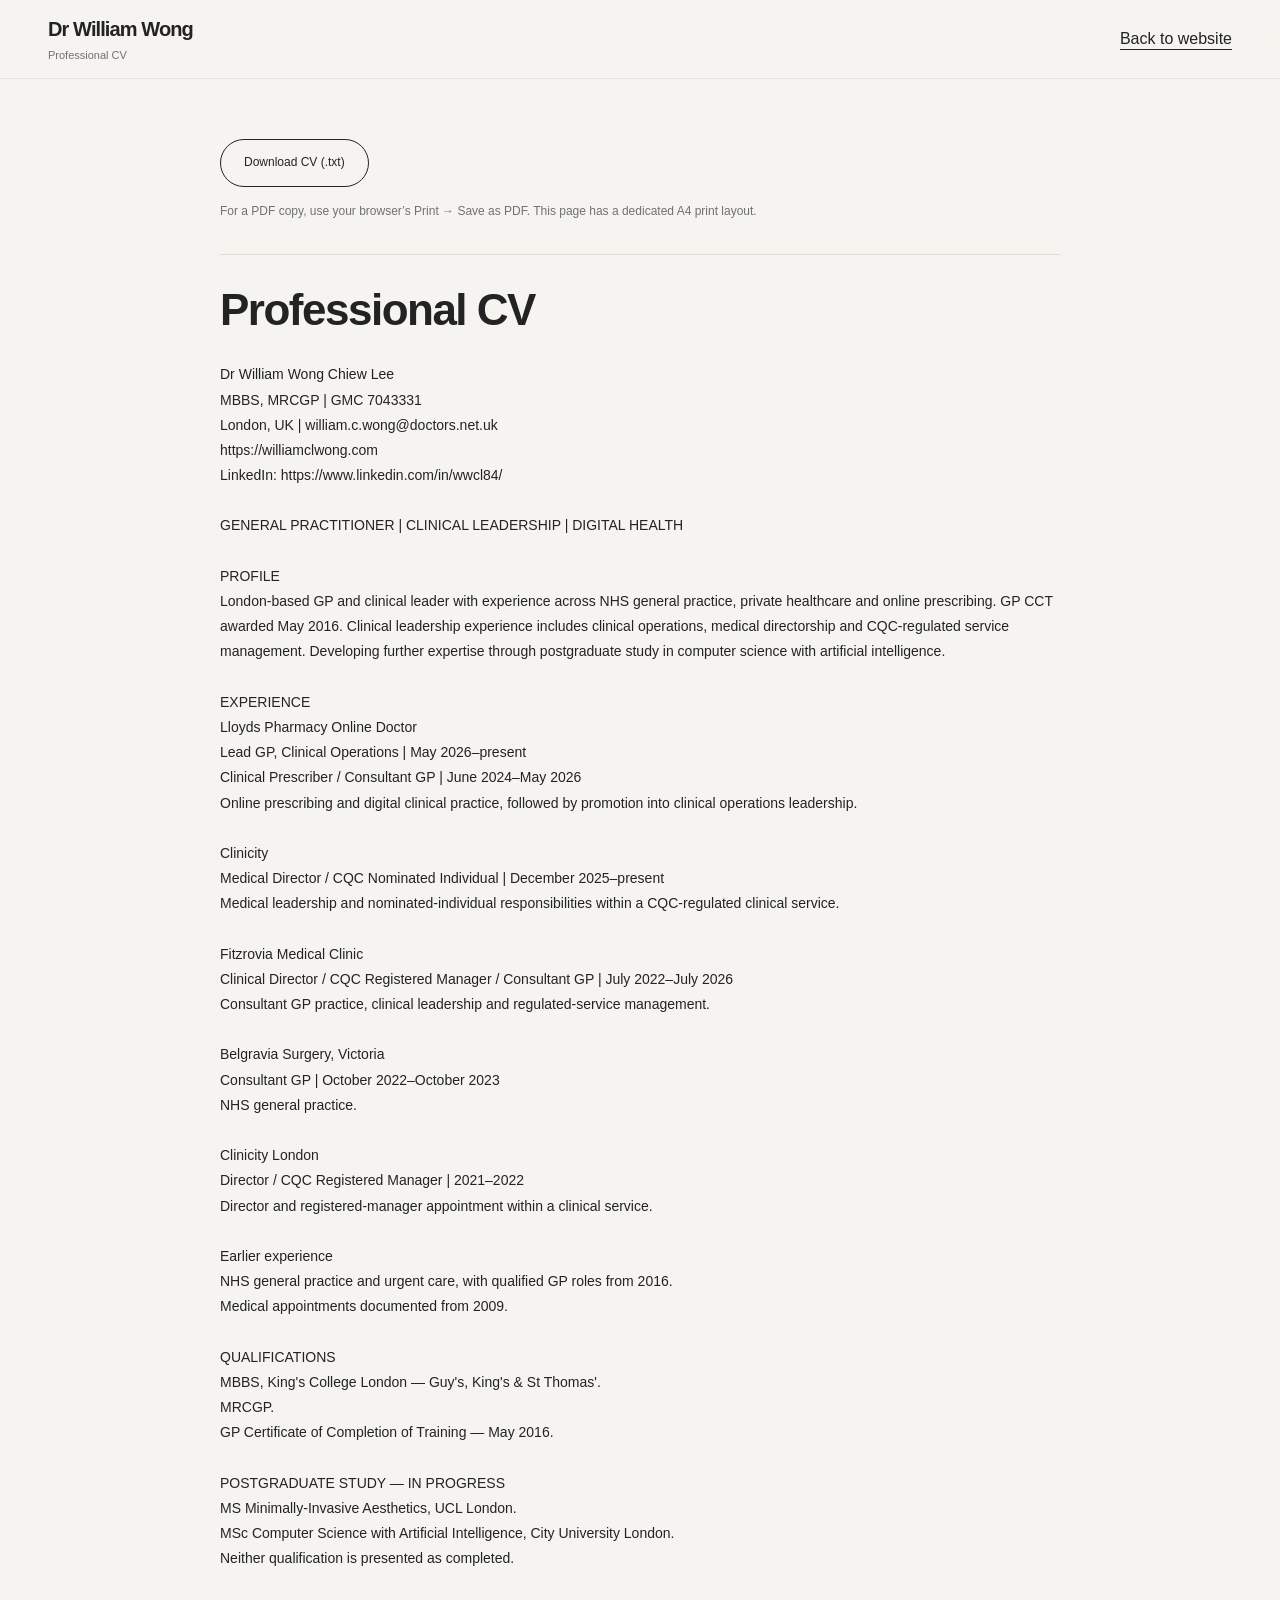
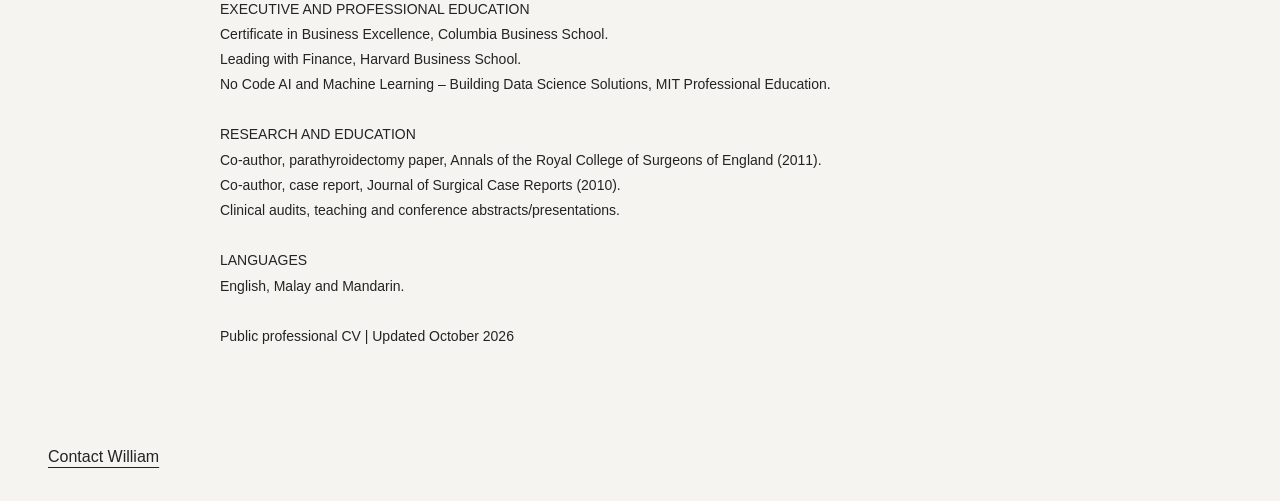
==== cv.html @ 8ff9da65 "Publish professional personal website" ====
<!doctype html><html lang="en-GB"><head><meta charset="utf-8"><meta name="viewport" content="width=device-width,initial-scale=1"><title>Professional CV | Dr William Wong</title><meta name="description" content="Public professional CV of Dr William Wong Chiew Lee: clinical leadership, digital primary care, qualifications and research."><link rel="canonical" href="https://williamclwong.com/cv.html"><link rel="stylesheet" href="/styles.css"><link rel="icon" href="/favicon.svg" type="image/svg+xml"></head><body><a class="skip" href="#main">Skip to CV</a><header class="header"><nav class="wrap nav" aria-label="CV navigation"><a class="brand" href="/">Dr William Wong<small>Professional CV</small></a><a href="/">Back to website</a></nav></header><main id="main" class="wrap cvpage"><div class="cvtools"><a class="button" href="/William-Wong-CV.txt" download>Download CV (.txt)</a><p class="note" style="margin-top:15px">For a PDF copy, use your browser’s Print → Save as PDF. This page has a dedicated A4 print layout.</p></div><h1>Professional CV</h1><div class="cvtext">Dr William Wong Chiew Lee
MBBS, MRCGP | GMC 7043331
London, UK | william.c.wong@doctors.net.uk
https://williamclwong.com
LinkedIn: https://www.linkedin.com/in/wwcl84/

GENERAL PRACTITIONER | CLINICAL LEADERSHIP | DIGITAL HEALTH

PROFILE
London-based GP and clinical leader with experience across NHS general practice, private healthcare and online prescribing. GP CCT awarded May 2016. Clinical leadership experience includes clinical operations, medical directorship and CQC-regulated service management. Developing further expertise through postgraduate study in computer science with artificial intelligence.

EXPERIENCE
Lloyds Pharmacy Online Doctor
Lead GP, Clinical Operations | May 2026–present
Clinical Prescriber / Consultant GP | June 2024–May 2026
Online prescribing and digital clinical practice, followed by promotion into clinical operations leadership.

Clinicity
Medical Director / CQC Nominated Individual | December 2025–present
Medical leadership and nominated-individual responsibilities within a CQC-regulated clinical service.

Fitzrovia Medical Clinic
Clinical Director / CQC Registered Manager / Consultant GP | July 2022–July 2026
Consultant GP practice, clinical leadership and regulated-service management.

Belgravia Surgery, Victoria
Consultant GP | October 2022–October 2023
NHS general practice.

Clinicity London
Director / CQC Registered Manager | 2021–2022
Director and registered-manager appointment within a clinical service.

Earlier experience
NHS general practice and urgent care, with qualified GP roles from 2016.
Medical appointments documented from 2009.

QUALIFICATIONS
MBBS, King's College London — Guy's, King's &amp; St Thomas'.
MRCGP.
GP Certificate of Completion of Training — May 2016.

POSTGRADUATE STUDY — IN PROGRESS
MS Minimally-Invasive Aesthetics, UCL London.
MSc Computer Science with Artificial Intelligence, City University London.
Neither qualification is presented as completed.

EXECUTIVE AND PROFESSIONAL EDUCATION
Certificate in Business Excellence, Columbia Business School.
Leading with Finance, Harvard Business School.
No Code AI and Machine Learning – Building Data Science Solutions, MIT Professional Education.

RESEARCH AND EDUCATION
Co-author, parathyroidectomy paper, Annals of the Royal College of Surgeons of England (2011).
Co-author, case report, Journal of Surgical Case Reports (2010).
Clinical audits, teaching and conference abstracts/presentations.

LANGUAGES
English, Malay and Mandarin.

Public professional CV | Updated October 2026
</div></main><footer class="wrap"><a href="/#contact">Contact William</a></footer></body></html>
---- styles.css ----
:root{--ink:#232323;--muted:#71716e;--paper:#f5f4f0;--white:#fff;--line:#ddddd6;--accent:#a34c2e;--radius:26px}*{box-sizing:border-box}html{scroll-behavior:smooth;scroll-padding-top:90px}body{margin:0;background:var(--paper);color:var(--ink);font:16px/1.65 -apple-system,BlinkMacSystemFont,"Segoe UI",Helvetica,Arial,sans-serif;-webkit-font-smoothing:antialiased}a{color:inherit;text-underline-offset:5px}a:hover{color:var(--accent)}a:focus-visible{outline:3px solid var(--accent);outline-offset:5px;border-radius:3px}.wrap{width:min(1200px,calc(100% - 96px));margin:auto}.skip{position:absolute;top:-100px;left:20px;background:white;padding:12px;z-index:30}.skip:focus{top:12px}.header{position:sticky;top:0;z-index:10;background:rgba(245,244,240,.94);backdrop-filter:blur(20px);border-bottom:1px solid rgba(35,35,35,.07)}.nav{display:flex;align-items:center;justify-content:space-between;gap:24px;min-height:78px}.brand{font-size:20px;font-weight:650;letter-spacing:-.9px;text-decoration:none;white-space:nowrap}.brand-dot{color:var(--accent)}.brand small{display:block;font-size:11px;letter-spacing:0;color:var(--muted);font-weight:400}.navlinks{display:flex;align-items:center;gap:32px}.navlinks a{font-size:12px;text-decoration:none}.navlinks .nav-contact{background:var(--ink);color:white;border-radius:50px;padding:10px 17px}.nav-contact span{margin-left:12px}h1,h2,h3,p{margin-top:0}h1,h2,h3{font-weight:550;letter-spacing:-.055em;line-height:1.04}h1{font-size:clamp(64px,7.4vw,104px);margin-bottom:30px;font-weight:600}h2{font-size:clamp(38px,4.3vw,59px);margin-bottom:28px}h3{font-size:26px;letter-spacing:-.035em}.muted,.soft{color:var(--muted)}.eyebrow{font-size:10px;font-weight:600;letter-spacing:1.9px;text-transform:uppercase;margin-bottom:30px}.hero{display:grid;grid-template-columns:1.15fr 1fr;gap:70px;padding-top:86px;padding-bottom:80px;align-items:center}.hero-copy{animation:enter .8s ease both}.hero .eyebrow{display:flex;gap:10px;align-items:center;letter-spacing:1.5px}.status-dot{width:6px;height:6px;border-radius:50%;background:var(--accent)}.hero-intro{font-size:22px;line-height:1.45;letter-spacing:-.5px;max-width:450px;margin-bottom:16px}.hero-detail{font-size:15px;color:var(--muted);max-width:430px}.actions{display:flex;gap:25px;align-items:center;flex-wrap:wrap;margin-top:32px}.button{display:inline-flex;align-items:center;justify-content:center;gap:25px;border:1px solid var(--ink);padding:13px 23px;font-size:13px;text-decoration:none;font-weight:500;border-radius:50px;transition:background .2s,transform .2s}.button.primary{background:var(--ink);color:white}.button:hover{background:var(--accent);border-color:var(--accent);color:white;transform:translateY(-2px)}.text-link{font-size:13px;text-decoration:none;display:inline-flex;gap:14px;align-items:center}.text-link:hover{text-decoration:underline}.hero-art{aspect-ratio:4/5;min-width:0;position:relative;overflow:hidden;isolation:isolate;border-radius:180px 180px 24px 24px;background:#e6d4c2;background:radial-gradient(ellipse at 65% 25%,#f7ece0 0,transparent 50%),linear-gradient(140deg,#e9ded1,#c39271 65%,#8e6352);box-shadow:0 30px 65px -50px #59372880;animation:enter 1s .1s ease both}.art-label{position:absolute;top:49%;left:9%;right:9%;display:flex;justify-content:space-between;font-size:8px;letter-spacing:1.5px;color:#654b3c;z-index:2}.orb{position:absolute;border:1px solid #fff7;pointer-events:none;border-radius:50%}.orb-one{width:100%;height:80%;top:10%;left:-40%;transform:rotate(-35deg)}.orb-two{width:95%;height:75%;top:-30%;left:30%;background:linear-gradient(145deg,#fff8,transparent);box-shadow:0 20px 50px #72472d14}.orb-three{width:130%;height:85%;left:14%;top:35%;background:linear-gradient(130deg,#f5e6cf33,#80533f20);box-shadow:-10px -10px 60px #fff2}.art-monogram{position:absolute;left:10%;top:13%;font-size:clamp(100px,13vw,190px);font-family:Georgia,serif;font-style:italic;letter-spacing:-.17em;line-height:1;color:#fff8;white-space:nowrap}.art-monogram span{color:#68402e80}.art-caption{position:absolute;left:9%;bottom:9%;font-size:clamp(25px,2.7vw,38px);font-weight:500;letter-spacing:-1.4px;line-height:1.15;color:#fff8ef}.art-corner{position:absolute;right:9%;bottom:9%;font-size:34px;color:#fff8ef}.credentials{display:flex;justify-content:space-between;gap:20px;padding:24px 0;border-top:1px solid var(--line);border-bottom:1px solid var(--line);font-size:11px;color:var(--muted);letter-spacing:.3px}.section{padding-top:100px;padding-bottom:100px}.section-marker{display:flex;justify-content:space-between;gap:25px;margin-bottom:65px;font-size:10px;letter-spacing:1.5px;color:var(--muted)}.section-marker span+span{letter-spacing:0}.about-grid{display:grid;grid-template-columns:1fr 1fr;gap:80px}.aboutcopy p{color:var(--muted);font-size:15px}.aboutcopy .large-copy{font-size:23px;line-height:1.5;letter-spacing:-.55px;color:var(--ink);margin-bottom:25px}.perspective-grid{display:grid;grid-template-columns:repeat(3,1fr);gap:18px;margin-top:55px}.perspective{background:#eeede7;padding:32px;border-radius:var(--radius)}.card-index{font-size:11px;color:var(--accent);display:block;margin-bottom:55px}.perspective h3{font-size:24px;margin-bottom:15px}.perspective p{font-size:14px;color:var(--muted);margin:0}.experience-section{background:#fff}.sectionhead{display:grid;grid-template-columns:1.2fr 1fr;gap:60px;align-items:end;margin-bottom:45px}.sectionhead h2{margin-bottom:0}.sectionhead>p{font-size:15px;color:var(--muted);max-width:450px;margin:0}.timeline{margin-top:60px}.role{display:grid;grid-template-columns:.7fr 1.6fr 40px;gap:35px;padding:35px 0;border-top:1px solid var(--line)}.dates{font-size:12px;color:var(--muted)}.current{display:block;width:fit-content;font-size:9px;letter-spacing:.6px;text-transform:uppercase;background:#eef1eb;color:#4b6045;padding:3px 9px;border-radius:30px;margin-top:10px}.role h3{font-size:25px;line-height:1.2;margin-bottom:12px}.role-subtitle{font-size:18px;font-weight:400;color:var(--muted);letter-spacing:-.4px}.role strong{font-size:14px;font-weight:500}.role p{font-size:14px;color:var(--muted);max-width:560px;margin:10px 0 0}.role-number{font-size:12px;text-align:right;color:#95958f}.education-grid{display:grid;grid-template-columns:1fr 1fr;gap:20px}.education-card{background:#fff;border-radius:var(--radius);padding:40px}.education-card h3{font-size:34px;margin-bottom:40px}.education-card ul{list-style:none;padding:0;margin:0}.education-card li{font-size:15px;line-height:1.5;margin-top:22px;max-width:420px}.education-card li span{display:block;font-size:12px;color:var(--muted);margin-top:6px}.dark-card{background:#292c2a;color:#f5f4f0}.dark-card .eyebrow{color:#c2cbbd}.dark-card li span{color:#c1c5be}.wide-card{grid-column:1/-1;background:#e9e7df;display:grid;grid-template-columns:1fr 1fr;gap:60px}.wide-card h3{max-width:260px}.wide-card li:first-child{margin-top:0}.research{display:grid;grid-template-columns:1fr 1fr;gap:70px;padding-top:65px}.research h3{font-size:28px;line-height:1.2;max-width:330px}.research p{font-size:14px;color:var(--muted)}.research .eyebrow{font-size:10px;color:var(--ink)}.research-list p{border-top:1px solid var(--line);padding-top:18px;margin-bottom:22px;color:var(--ink);font-size:15px}.research-list span{font-size:11px;margin-right:20px;color:var(--muted)}.research-list small{display:block;font-size:12px;color:var(--muted);margin-top:8px}.cv-banner{border-top:1px solid var(--line);padding-top:60px;padding-bottom:70px;display:grid;grid-template-columns:1fr 1fr;gap:80px;align-items:center}.cv-banner h2{font-size:44px;margin-bottom:0}.cv-banner p:not(.eyebrow){color:var(--muted);font-size:15px;max-width:440px}.contact{background:#242824;color:#f4f4ee;padding:100px 0}.contact .eyebrow{color:#c0c8bb}.contact h2{font-size:clamp(52px,7vw,90px);max-width:820px;letter-spacing:-.06em}.contact h2 em{font-family:Georgia,serif;font-weight:400;color:#d6bd9f}.contact p:not(.eyebrow){color:#c0c8bb;font-size:17px;max-width:500px}.contact .text-link{color:#f4f4ee}.light-button{background:var(--paper);color:var(--ink);border-color:var(--paper)}.email-address{display:inline-block;max-width:100%;overflow-wrap:anywhere;font-size:12px;color:#c0c8bb;margin-top:35px;text-decoration:none}.email-address:hover{color:white}footer{padding-top:35px;padding-bottom:30px}footer .footerline{display:flex;justify-content:space-between;align-items:center;gap:20px;flex-wrap:wrap;font-size:11px;color:var(--muted)}footer p{margin-top:28px;margin-bottom:0;font-size:11px;color:var(--muted)}.note{font-size:12px;color:var(--muted)}.cvpage{max-width:840px;padding-top:60px;padding-bottom:60px}.cvpage h1{font-size:44px;letter-spacing:-1.5px}.cvtext{white-space:pre-wrap;overflow-wrap:anywhere;font-size:14px;line-height:1.8}.cvtools{border-bottom:1px solid var(--line);padding-bottom:20px;margin-bottom:32px}.cvtools .button{font-size:12px}.cvpage h2{font-size:28px}.cvpage h3{font-size:19px}.cvpage pre{white-space:pre-wrap;overflow-wrap:anywhere}@keyframes enter{from{opacity:0;transform:translateY(15px)}to{opacity:1;transform:translateY(0)}}@media(min-width:1500px){.hero{padding-top:110px;padding-bottom:100px}}@media(max-width:1000px){.wrap{width:calc(100% - 64px)}.hero{gap:40px}.hero-intro{font-size:20px}.hero-art{aspect-ratio:3/5}.about-grid,.sectionhead,.cv-banner{gap:40px}.perspective{padding:25px}.perspective h3{font-size:21px}.education-card{padding:30px}.art-monogram{top:19%}.research{gap:35px}}@media(max-width:700px){.wrap{width:calc(100% - 40px)}.nav{min-height:70px;gap:12px}.brand{font-size:17px}.navlinks{gap:16px}.navlinks a{font-size:11px}.navlinks .nav-contact{display:none}.hero{grid-template-columns:1fr;gap:40px;padding-top:55px;padding-bottom:45px}h1{font-size:clamp(64px,14vw,92px);letter-spacing:-.065em}.hero-intro{max-width:450px}.hero-detail{max-width:450px}.hero-art{aspect-ratio:1.25;border-radius:140px 140px 20px 20px;max-width:460px;width:100%;justify-self:center}.art-monogram{font-size:150px;top:7%;left:13%}.art-label{top:51%}.art-caption{font-size:30px}.credentials{display:grid;grid-template-columns:1fr 1fr;gap:12px;font-size:10px}.section{padding-top:65px;padding-bottom:65px}.section-marker{margin-bottom:40px;font-size:9px}.section-marker span+span{display:none}.about-grid,.sectionhead,.education-grid,.research,.cv-banner{grid-template-columns:1fr;gap:25px}.about-grid h2{margin-bottom:8px}.perspective-grid{grid-template-columns:1fr;margin-top:30px;gap:12px}.perspective{padding:25px;display:grid;grid-template-columns:30px 1fr;gap:8px 15px}.card-index{margin:0;grid-row:1/3}.perspective h3{margin:0}.perspective p{grid-column:2}.sectionhead>p{max-width:100%}.timeline{margin-top:35px}.role{grid-template-columns:1fr 25px;gap:15px;padding:28px 0}.role .dates{grid-column:1}.current{display:inline-block;margin:0 0 0 10px}.role>div+div{grid-column:1}.role-number{grid-column:2;grid-row:1}.role h3{font-size:23px}.wide-card{grid-column:auto;grid-template-columns:1fr;gap:10px}.education-card h3{margin-bottom:30px}.wide-card h3{max-width:none;margin-bottom:10px}.research{padding-top:45px}.research h3{max-width:none}.cv-banner{padding-top:45px;padding-bottom:55px}.cv-banner .actions{gap:22px}.contact{padding:65px 0}.contact h2{font-size:60px}.contact p:not(.eyebrow){font-size:16px}.contact .actions{gap:22px}footer .footerline{align-items:flex-start;flex-direction:column;gap:12px}.cvpage{padding-top:40px}.cvpage h1{font-size:36px}.cvtext{font-size:13px}.cvpage .nav{flex-wrap:wrap}}@media(prefers-reduced-motion:reduce){html{scroll-behavior:auto}*,*::before,*::after{animation:none!important;transition:none!important}.button:hover{transform:none}}@media print{body{background:white;color:black}.header,footer,.cvtools,.skip{display:none}.wrap{width:100%;max-width:none}.cvpage{padding:0}.cvtext{font-size:10pt;line-height:1.5}.cvpage h1{font-size:25pt}@page{size:A4;margin:18mm}}
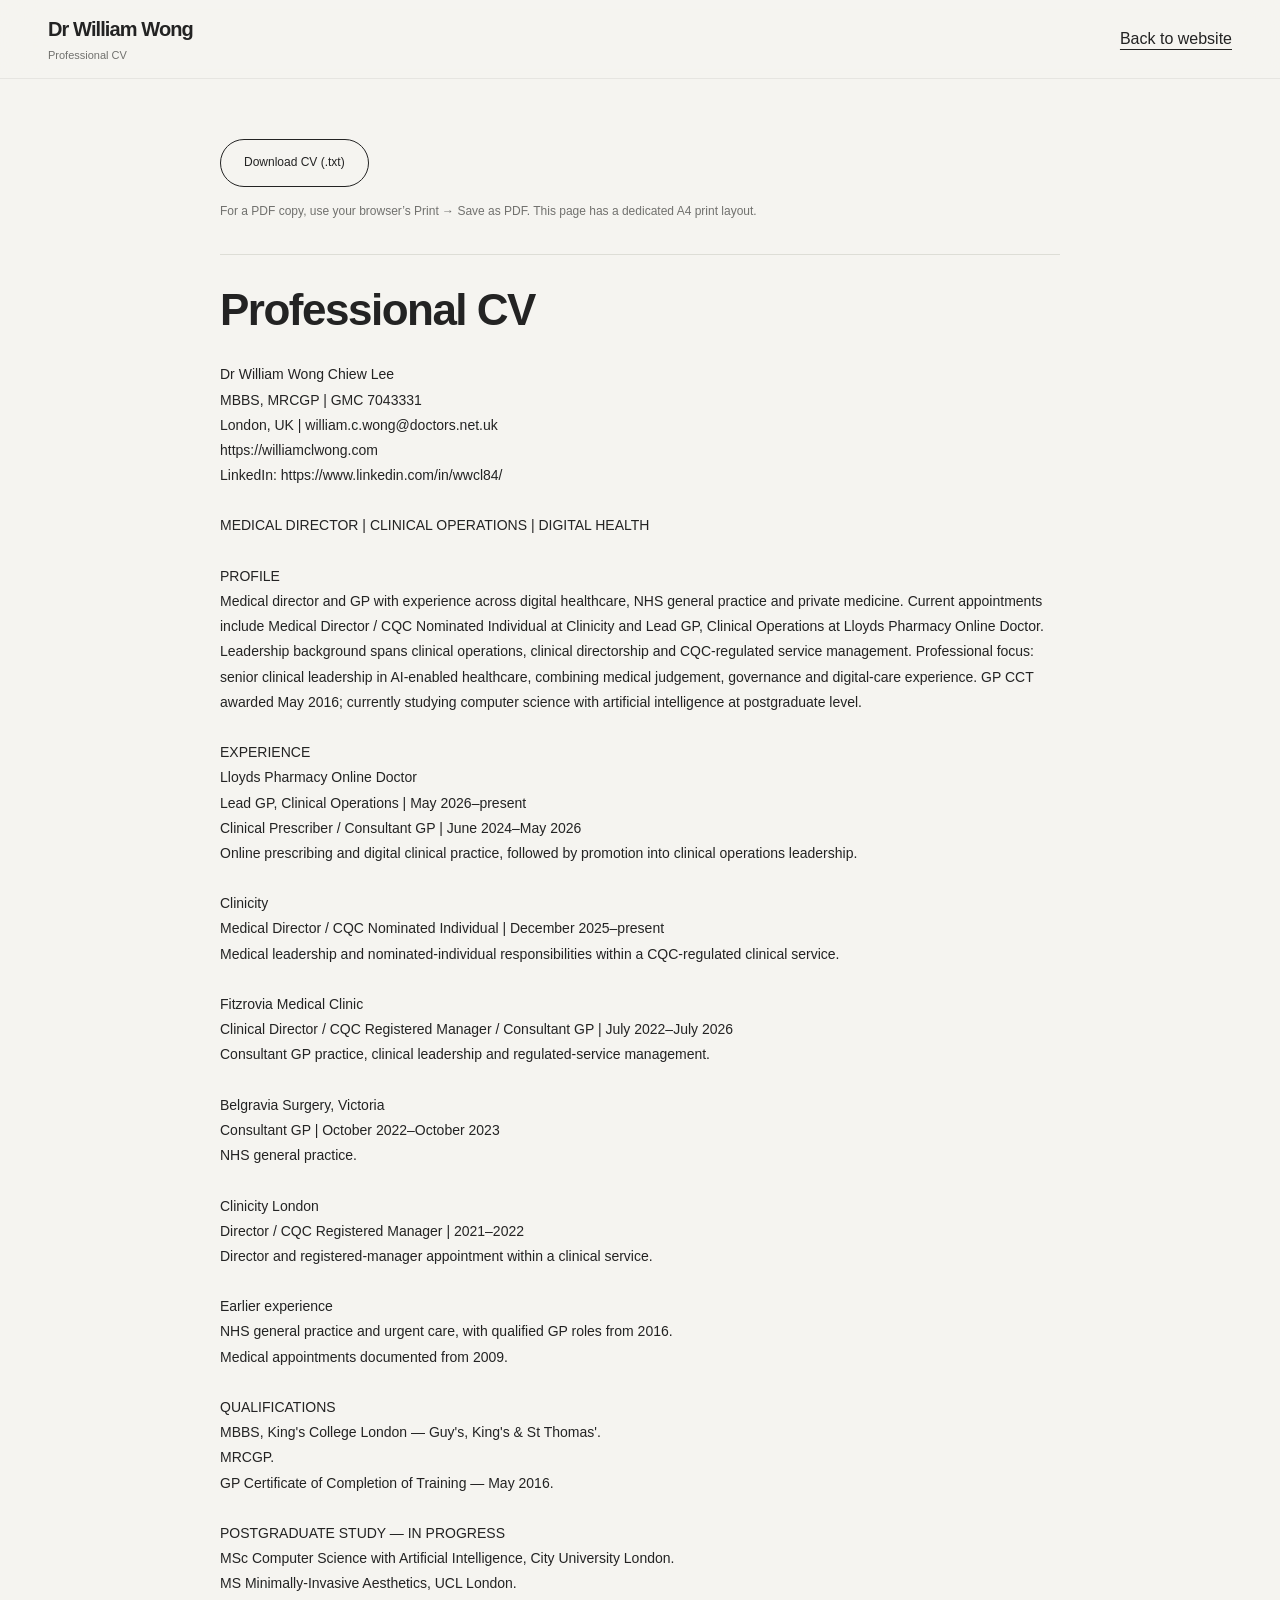
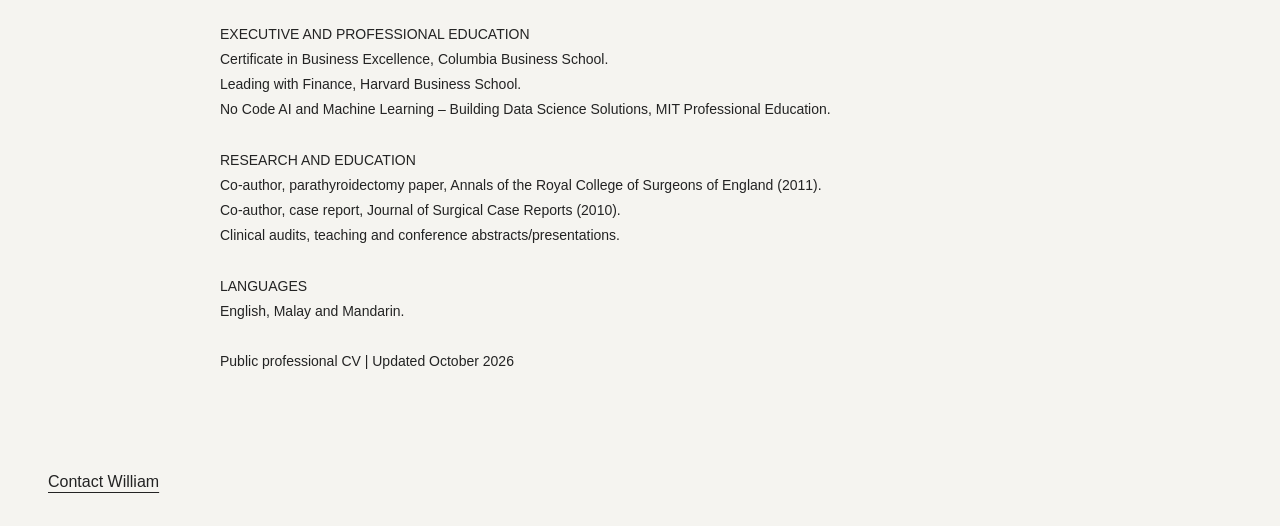
==== commit ecef24ee: "Update cv.html" ====
--- a/cv.html
+++ b/cv.html
@@ -4,10 +4,10 @@
 https://williamclwong.com
 LinkedIn: https://www.linkedin.com/in/wwcl84/
 
-GENERAL PRACTITIONER | CLINICAL LEADERSHIP | DIGITAL HEALTH
+MEDICAL DIRECTOR | CLINICAL OPERATIONS | DIGITAL HEALTH
 
 PROFILE
-London-based GP and clinical leader with experience across NHS general practice, private healthcare and online prescribing. GP CCT awarded May 2016. Clinical leadership experience includes clinical operations, medical directorship and CQC-regulated service management. Developing further expertise through postgraduate study in computer science with artificial intelligence.
+Medical director and GP with experience across digital healthcare, NHS general practice and private medicine. Current appointments include Medical Director / CQC Nominated Individual at Clinicity and Lead GP, Clinical Operations at Lloyds Pharmacy Online Doctor. Leadership background spans clinical operations, clinical directorship and CQC-regulated service management. Professional focus: senior clinical leadership in AI-enabled healthcare, combining medical judgement, governance and digital-care experience. GP CCT awarded May 2016; currently studying computer science with artificial intelligence at postgraduate level.
 
 EXPERIENCE
 Lloyds Pharmacy Online Doctor
@@ -41,9 +41,8 @@
 GP Certificate of Completion of Training — May 2016.
 
 POSTGRADUATE STUDY — IN PROGRESS
+MSc Computer Science with Artificial Intelligence, City University London.
 MS Minimally-Invasive Aesthetics, UCL London.
-MSc Computer Science with Artificial Intelligence, City University London.
-Neither qualification is presented as completed.
 
 EXECUTIVE AND PROFESSIONAL EDUCATION
 Certificate in Business Excellence, Columbia Business School.
@@ -59,4 +58,4 @@
 English, Malay and Mandarin.
 
 Public professional CV | Updated October 2026
-</div></main><footer class="wrap"><a href="/#contact">Contact William</a></footer></body></html>+</div></main><footer class="wrap"><a href="/#contact">Contact William</a></footer></body></html>
--- a/styles.css
+++ b/styles.css
@@ -1 +1 @@
-:root{--ink:#232323;--muted:#71716e;--paper:#f5f4f0;--white:#fff;--line:#ddddd6;--accent:#a34c2e;--radius:26px}*{box-sizing:border-box}html{scroll-behavior:smooth;scroll-padding-top:90px}body{margin:0;background:var(--paper);color:var(--ink);font:16px/1.65 -apple-system,BlinkMacSystemFont,"Segoe UI",Helvetica,Arial,sans-serif;-webkit-font-smoothing:antialiased}a{color:inherit;text-underline-offset:5px}a:hover{color:var(--accent)}a:focus-visible{outline:3px solid var(--accent);outline-offset:5px;border-radius:3px}.wrap{width:min(1200px,calc(100% - 96px));margin:auto}.skip{position:absolute;top:-100px;left:20px;background:white;padding:12px;z-index:30}.skip:focus{top:12px}.header{position:sticky;top:0;z-index:10;background:rgba(245,244,240,.94);backdrop-filter:blur(20px);border-bottom:1px solid rgba(35,35,35,.07)}.nav{display:flex;align-items:center;justify-content:space-between;gap:24px;min-height:78px}.brand{font-size:20px;font-weight:650;letter-spacing:-.9px;text-decoration:none;white-space:nowrap}.brand-dot{color:var(--accent)}.brand small{display:block;font-size:11px;letter-spacing:0;color:var(--muted);font-weight:400}.navlinks{display:flex;align-items:center;gap:32px}.navlinks a{font-size:12px;text-decoration:none}.navlinks .nav-contact{background:var(--ink);color:white;border-radius:50px;padding:10px 17px}.nav-contact span{margin-left:12px}h1,h2,h3,p{margin-top:0}h1,h2,h3{font-weight:550;letter-spacing:-.055em;line-height:1.04}h1{font-size:clamp(64px,7.4vw,104px);margin-bottom:30px;font-weight:600}h2{font-size:clamp(38px,4.3vw,59px);margin-bottom:28px}h3{font-size:26px;letter-spacing:-.035em}.muted,.soft{color:var(--muted)}.eyebrow{font-size:10px;font-weight:600;letter-spacing:1.9px;text-transform:uppercase;margin-bottom:30px}.hero{display:grid;grid-template-columns:1.15fr 1fr;gap:70px;padding-top:86px;padding-bottom:80px;align-items:center}.hero-copy{animation:enter .8s ease both}.hero .eyebrow{display:flex;gap:10px;align-items:center;letter-spacing:1.5px}.status-dot{width:6px;height:6px;border-radius:50%;background:var(--accent)}.hero-intro{font-size:22px;line-height:1.45;letter-spacing:-.5px;max-width:450px;margin-bottom:16px}.hero-detail{font-size:15px;color:var(--muted);max-width:430px}.actions{display:flex;gap:25px;align-items:center;flex-wrap:wrap;margin-top:32px}.button{display:inline-flex;align-items:center;justify-content:center;gap:25px;border:1px solid var(--ink);padding:13px 23px;font-size:13px;text-decoration:none;font-weight:500;border-radius:50px;transition:background .2s,transform .2s}.button.primary{background:var(--ink);color:white}.button:hover{background:var(--accent);border-color:var(--accent);color:white;transform:translateY(-2px)}.text-link{font-size:13px;text-decoration:none;display:inline-flex;gap:14px;align-items:center}.text-link:hover{text-decoration:underline}.hero-art{aspect-ratio:4/5;min-width:0;position:relative;overflow:hidden;isolation:isolate;border-radius:180px 180px 24px 24px;background:#e6d4c2;background:radial-gradient(ellipse at 65% 25%,#f7ece0 0,transparent 50%),linear-gradient(140deg,#e9ded1,#c39271 65%,#8e6352);box-shadow:0 30px 65px -50px #59372880;animation:enter 1s .1s ease both}.art-label{position:absolute;top:49%;left:9%;right:9%;display:flex;justify-content:space-between;font-size:8px;letter-spacing:1.5px;color:#654b3c;z-index:2}.orb{position:absolute;border:1px solid #fff7;pointer-events:none;border-radius:50%}.orb-one{width:100%;height:80%;top:10%;left:-40%;transform:rotate(-35deg)}.orb-two{width:95%;height:75%;top:-30%;left:30%;background:linear-gradient(145deg,#fff8,transparent);box-shadow:0 20px 50px #72472d14}.orb-three{width:130%;height:85%;left:14%;top:35%;background:linear-gradient(130deg,#f5e6cf33,#80533f20);box-shadow:-10px -10px 60px #fff2}.art-monogram{position:absolute;left:10%;top:13%;font-size:clamp(100px,13vw,190px);font-family:Georgia,serif;font-style:italic;letter-spacing:-.17em;line-height:1;color:#fff8;white-space:nowrap}.art-monogram span{color:#68402e80}.art-caption{position:absolute;left:9%;bottom:9%;font-size:clamp(25px,2.7vw,38px);font-weight:500;letter-spacing:-1.4px;line-height:1.15;color:#fff8ef}.art-corner{position:absolute;right:9%;bottom:9%;font-size:34px;color:#fff8ef}.credentials{display:flex;justify-content:space-between;gap:20px;padding:24px 0;border-top:1px solid var(--line);border-bottom:1px solid var(--line);font-size:11px;color:var(--muted);letter-spacing:.3px}.section{padding-top:100px;padding-bottom:100px}.section-marker{display:flex;justify-content:space-between;gap:25px;margin-bottom:65px;font-size:10px;letter-spacing:1.5px;color:var(--muted)}.section-marker span+span{letter-spacing:0}.about-grid{display:grid;grid-template-columns:1fr 1fr;gap:80px}.aboutcopy p{color:var(--muted);font-size:15px}.aboutcopy .large-copy{font-size:23px;line-height:1.5;letter-spacing:-.55px;color:var(--ink);margin-bottom:25px}.perspective-grid{display:grid;grid-template-columns:repeat(3,1fr);gap:18px;margin-top:55px}.perspective{background:#eeede7;padding:32px;border-radius:var(--radius)}.card-index{font-size:11px;color:var(--accent);display:block;margin-bottom:55px}.perspective h3{font-size:24px;margin-bottom:15px}.perspective p{font-size:14px;color:var(--muted);margin:0}.experience-section{background:#fff}.sectionhead{display:grid;grid-template-columns:1.2fr 1fr;gap:60px;align-items:end;margin-bottom:45px}.sectionhead h2{margin-bottom:0}.sectionhead>p{font-size:15px;color:var(--muted);max-width:450px;margin:0}.timeline{margin-top:60px}.role{display:grid;grid-template-columns:.7fr 1.6fr 40px;gap:35px;padding:35px 0;border-top:1px solid var(--line)}.dates{font-size:12px;color:var(--muted)}.current{display:block;width:fit-content;font-size:9px;letter-spacing:.6px;text-transform:uppercase;background:#eef1eb;color:#4b6045;padding:3px 9px;border-radius:30px;margin-top:10px}.role h3{font-size:25px;line-height:1.2;margin-bottom:12px}.role-subtitle{font-size:18px;font-weight:400;color:var(--muted);letter-spacing:-.4px}.role strong{font-size:14px;font-weight:500}.role p{font-size:14px;color:var(--muted);max-width:560px;margin:10px 0 0}.role-number{font-size:12px;text-align:right;color:#95958f}.education-grid{display:grid;grid-template-columns:1fr 1fr;gap:20px}.education-card{background:#fff;border-radius:var(--radius);padding:40px}.education-card h3{font-size:34px;margin-bottom:40px}.education-card ul{list-style:none;padding:0;margin:0}.education-card li{font-size:15px;line-height:1.5;margin-top:22px;max-width:420px}.education-card li span{display:block;font-size:12px;color:var(--muted);margin-top:6px}.dark-card{background:#292c2a;color:#f5f4f0}.dark-card .eyebrow{color:#c2cbbd}.dark-card li span{color:#c1c5be}.wide-card{grid-column:1/-1;background:#e9e7df;display:grid;grid-template-columns:1fr 1fr;gap:60px}.wide-card h3{max-width:260px}.wide-card li:first-child{margin-top:0}.research{display:grid;grid-template-columns:1fr 1fr;gap:70px;padding-top:65px}.research h3{font-size:28px;line-height:1.2;max-width:330px}.research p{font-size:14px;color:var(--muted)}.research .eyebrow{font-size:10px;color:var(--ink)}.research-list p{border-top:1px solid var(--line);padding-top:18px;margin-bottom:22px;color:var(--ink);font-size:15px}.research-list span{font-size:11px;margin-right:20px;color:var(--muted)}.research-list small{display:block;font-size:12px;color:var(--muted);margin-top:8px}.cv-banner{border-top:1px solid var(--line);padding-top:60px;padding-bottom:70px;display:grid;grid-template-columns:1fr 1fr;gap:80px;align-items:center}.cv-banner h2{font-size:44px;margin-bottom:0}.cv-banner p:not(.eyebrow){color:var(--muted);font-size:15px;max-width:440px}.contact{background:#242824;color:#f4f4ee;padding:100px 0}.contact .eyebrow{color:#c0c8bb}.contact h2{font-size:clamp(52px,7vw,90px);max-width:820px;letter-spacing:-.06em}.contact h2 em{font-family:Georgia,serif;font-weight:400;color:#d6bd9f}.contact p:not(.eyebrow){color:#c0c8bb;font-size:17px;max-width:500px}.contact .text-link{color:#f4f4ee}.light-button{background:var(--paper);color:var(--ink);border-color:var(--paper)}.email-address{display:inline-block;max-width:100%;overflow-wrap:anywhere;font-size:12px;color:#c0c8bb;margin-top:35px;text-decoration:none}.email-address:hover{color:white}footer{padding-top:35px;padding-bottom:30px}footer .footerline{display:flex;justify-content:space-between;align-items:center;gap:20px;flex-wrap:wrap;font-size:11px;color:var(--muted)}footer p{margin-top:28px;margin-bottom:0;font-size:11px;color:var(--muted)}.note{font-size:12px;color:var(--muted)}.cvpage{max-width:840px;padding-top:60px;padding-bottom:60px}.cvpage h1{font-size:44px;letter-spacing:-1.5px}.cvtext{white-space:pre-wrap;overflow-wrap:anywhere;font-size:14px;line-height:1.8}.cvtools{border-bottom:1px solid var(--line);padding-bottom:20px;margin-bottom:32px}.cvtools .button{font-size:12px}.cvpage h2{font-size:28px}.cvpage h3{font-size:19px}.cvpage pre{white-space:pre-wrap;overflow-wrap:anywhere}@keyframes enter{from{opacity:0;transform:translateY(15px)}to{opacity:1;transform:translateY(0)}}@media(min-width:1500px){.hero{padding-top:110px;padding-bottom:100px}}@media(max-width:1000px){.wrap{width:calc(100% - 64px)}.hero{gap:40px}.hero-intro{font-size:20px}.hero-art{aspect-ratio:3/5}.about-grid,.sectionhead,.cv-banner{gap:40px}.perspective{padding:25px}.perspective h3{font-size:21px}.education-card{padding:30px}.art-monogram{top:19%}.research{gap:35px}}@media(max-width:700px){.wrap{width:calc(100% - 40px)}.nav{min-height:70px;gap:12px}.brand{font-size:17px}.navlinks{gap:16px}.navlinks a{font-size:11px}.navlinks .nav-contact{display:none}.hero{grid-template-columns:1fr;gap:40px;padding-top:55px;padding-bottom:45px}h1{font-size:clamp(64px,14vw,92px);letter-spacing:-.065em}.hero-intro{max-width:450px}.hero-detail{max-width:450px}.hero-art{aspect-ratio:1.25;border-radius:140px 140px 20px 20px;max-width:460px;width:100%;justify-self:center}.art-monogram{font-size:150px;top:7%;left:13%}.art-label{top:51%}.art-caption{font-size:30px}.credentials{display:grid;grid-template-columns:1fr 1fr;gap:12px;font-size:10px}.section{padding-top:65px;padding-bottom:65px}.section-marker{margin-bottom:40px;font-size:9px}.section-marker span+span{display:none}.about-grid,.sectionhead,.education-grid,.research,.cv-banner{grid-template-columns:1fr;gap:25px}.about-grid h2{margin-bottom:8px}.perspective-grid{grid-template-columns:1fr;margin-top:30px;gap:12px}.perspective{padding:25px;display:grid;grid-template-columns:30px 1fr;gap:8px 15px}.card-index{margin:0;grid-row:1/3}.perspective h3{margin:0}.perspective p{grid-column:2}.sectionhead>p{max-width:100%}.timeline{margin-top:35px}.role{grid-template-columns:1fr 25px;gap:15px;padding:28px 0}.role .dates{grid-column:1}.current{display:inline-block;margin:0 0 0 10px}.role>div+div{grid-column:1}.role-number{grid-column:2;grid-row:1}.role h3{font-size:23px}.wide-card{grid-column:auto;grid-template-columns:1fr;gap:10px}.education-card h3{margin-bottom:30px}.wide-card h3{max-width:none;margin-bottom:10px}.research{padding-top:45px}.research h3{max-width:none}.cv-banner{padding-top:45px;padding-bottom:55px}.cv-banner .actions{gap:22px}.contact{padding:65px 0}.contact h2{font-size:60px}.contact p:not(.eyebrow){font-size:16px}.contact .actions{gap:22px}footer .footerline{align-items:flex-start;flex-direction:column;gap:12px}.cvpage{padding-top:40px}.cvpage h1{font-size:36px}.cvtext{font-size:13px}.cvpage .nav{flex-wrap:wrap}}@media(prefers-reduced-motion:reduce){html{scroll-behavior:auto}*,*::before,*::after{animation:none!important;transition:none!important}.button:hover{transform:none}}@media print{body{background:white;color:black}.header,footer,.cvtools,.skip{display:none}.wrap{width:100%;max-width:none}.cvpage{padding:0}.cvtext{font-size:10pt;line-height:1.5}.cvpage h1{font-size:25pt}@page{size:A4;margin:18mm}}
+:root{--ink:#232323;--muted:#71716e;--paper:#f5f4f0;--white:#fff;--line:#ddddd6;--accent:#a34c2e;--radius:26px}*{box-sizing:border-box}html{scroll-behavior:smooth;scroll-padding-top:90px}body{margin:0;background:var(--paper);color:var(--ink);font:16px/1.65 -apple-system,BlinkMacSystemFont,"Segoe UI",Helvetica,Arial,sans-serif;-webkit-font-smoothing:antialiased}a{color:inherit;text-underline-offset:5px}a:hover{color:var(--accent)}a:focus-visible{outline:3px solid var(--accent);outline-offset:5px;border-radius:3px}.wrap{width:min(1200px,calc(100% - 96px));margin:auto}.skip{position:absolute;top:-100px;left:20px;background:white;padding:12px;z-index:30}.skip:focus{top:12px}.header{position:sticky;top:0;z-index:10;background:rgba(245,244,240,.94);backdrop-filter:blur(20px);border-bottom:1px solid rgba(35,35,35,.07)}.nav{display:flex;align-items:center;justify-content:space-between;gap:24px;min-height:78px}.brand{font-size:20px;font-weight:650;letter-spacing:-.9px;text-decoration:none;white-space:nowrap}.brand-dot{color:var(--accent)}.brand small{display:block;font-size:11px;letter-spacing:0;color:var(--muted);font-weight:400}.navlinks{display:flex;align-items:center;gap:32px}.navlinks a{font-size:12px;text-decoration:none}.navlinks .nav-contact{background:var(--ink);color:white;border-radius:50px;padding:10px 17px}.nav-contact span{margin-left:12px}h1,h2,h3,p{margin-top:0}h1,h2,h3{font-weight:550;letter-spacing:-.055em;line-height:1.04}h1{font-size:clamp(64px,7.4vw,104px);margin-bottom:30px;font-weight:600}h2{font-size:clamp(38px,4.3vw,59px);margin-bottom:28px}h3{font-size:26px;letter-spacing:-.035em}.muted,.soft{color:var(--muted)}.eyebrow{font-size:10px;font-weight:600;letter-spacing:1.9px;text-transform:uppercase;margin-bottom:30px}.hero{display:grid;grid-template-columns:1.15fr 1fr;gap:70px;padding-top:86px;padding-bottom:80px;align-items:center}.hero-copy{animation:enter .8s ease both}.hero .eyebrow{display:flex;gap:10px;align-items:center;letter-spacing:1.5px}.status-dot{width:6px;height:6px;border-radius:50%;background:var(--accent)}.hero-intro{font-size:22px;line-height:1.45;letter-spacing:-.5px;max-width:450px;margin-bottom:16px}.hero-detail{font-size:15px;color:var(--muted);max-width:430px}.actions{display:flex;gap:25px;align-items:center;flex-wrap:wrap;margin-top:32px}.button{display:inline-flex;align-items:center;justify-content:center;gap:25px;border:1px solid var(--ink);padding:13px 23px;font-size:13px;text-decoration:none;font-weight:500;border-radius:50px;transition:background .2s,transform .2s}.button.primary{background:var(--ink);color:white}.button:hover{background:var(--accent);border-color:var(--accent);color:white;transform:translateY(-2px)}.text-link{font-size:13px;text-decoration:none;display:inline-flex;gap:14px;align-items:center}.text-link:hover{text-decoration:underline}.hero-art{aspect-ratio:4/5;min-width:0;position:relative;overflow:hidden;isolation:isolate;border-radius:180px 180px 24px 24px;background:#e6d4c2;background:radial-gradient(ellipse at 65% 25%,#f7ece0 0,transparent 50%),linear-gradient(140deg,#e9ded1,#c39271 65%,#8e6352);box-shadow:0 30px 65px -50px #59372880;animation:enter 1s .1s ease both}.art-label{position:absolute;top:49%;left:9%;right:9%;display:flex;justify-content:space-between;font-size:8px;letter-spacing:1.5px;color:#654b3c;z-index:2}.orb{position:absolute;border:1px solid #fff7;pointer-events:none;border-radius:50%}.orb-one{width:100%;height:80%;top:10%;left:-40%;transform:rotate(-35deg)}.orb-two{width:95%;height:75%;top:-30%;left:30%;background:linear-gradient(145deg,#fff8,transparent);box-shadow:0 20px 50px #72472d14}.orb-three{width:130%;height:85%;left:14%;top:35%;background:linear-gradient(130deg,#f5e6cf33,#80533f20);box-shadow:-10px -10px 60px #fff2}.art-monogram{position:absolute;left:10%;top:13%;font-size:clamp(100px,13vw,190px);font-family:Georgia,serif;font-style:italic;letter-spacing:-.17em;line-height:1;color:#fff8;white-space:nowrap}.art-monogram span{color:#68402e80}.art-caption{position:absolute;left:9%;bottom:9%;font-size:clamp(25px,2.7vw,38px);font-weight:500;letter-spacing:-1.4px;line-height:1.15;color:#fff8ef}.art-corner{position:absolute;right:9%;bottom:9%;font-size:34px;color:#fff8ef}.credentials{display:flex;justify-content:space-between;gap:20px;padding:24px 0;border-top:1px solid var(--line);border-bottom:1px solid var(--line);font-size:11px;color:var(--muted);letter-spacing:.3px}.section{padding-top:100px;padding-bottom:100px}.section-marker{display:flex;justify-content:space-between;gap:25px;margin-bottom:65px;font-size:10px;letter-spacing:1.5px;color:var(--muted)}.section-marker span+span{letter-spacing:0}.about-grid{display:grid;grid-template-columns:1fr 1fr;gap:80px}.aboutcopy p{color:var(--muted);font-size:15px}.aboutcopy .large-copy{font-size:23px;line-height:1.5;letter-spacing:-.55px;color:var(--ink);margin-bottom:25px}.perspective-grid{display:grid;grid-template-columns:repeat(3,1fr);gap:18px;margin-top:55px}.perspective{background:#eeede7;padding:32px;border-radius:var(--radius)}.card-index{font-size:11px;color:var(--accent);display:block;margin-bottom:55px}.perspective h3{font-size:24px;margin-bottom:15px}.perspective p{font-size:14px;color:var(--muted);margin:0}.experience-section{background:#fff}.sectionhead{display:grid;grid-template-columns:1.2fr 1fr;gap:60px;align-items:end;margin-bottom:45px}.sectionhead h2{margin-bottom:0}.sectionhead>p{font-size:15px;color:var(--muted);max-width:450px;margin:0}.timeline{margin-top:60px}.role{display:grid;grid-template-columns:.7fr 1.6fr 40px;gap:35px;padding:35px 0;border-top:1px solid var(--line)}.dates{font-size:12px;color:var(--muted)}.current{display:block;width:fit-content;font-size:9px;letter-spacing:.6px;text-transform:uppercase;background:#eef1eb;color:#4b6045;padding:3px 9px;border-radius:30px;margin-top:10px}.role h3{font-size:25px;line-height:1.2;margin-bottom:12px}.role-subtitle{font-size:18px;font-weight:400;color:var(--muted);letter-spacing:-.4px}.role strong{font-size:14px;font-weight:500}.role p{font-size:14px;color:var(--muted);max-width:560px;margin:10px 0 0}.role-number{font-size:12px;text-align:right;color:#95958f}.education-grid{display:grid;grid-template-columns:1fr 1fr;gap:20px}.education-card{background:#fff;border-radius:var(--radius);padding:40px}.education-card h3{font-size:34px;margin-bottom:40px}.education-card ul{list-style:none;padding:0;margin:0}.education-card li{font-size:15px;line-height:1.5;margin-top:22px;max-width:420px}.education-card li span{display:block;font-size:12px;color:var(--muted);margin-top:6px}.dark-card{background:#292c2a;color:#f5f4f0}.dark-card .eyebrow{color:#c2cbbd}.dark-card li span{color:#c1c5be}.wide-card{grid-column:1/-1;background:#e9e7df;display:grid;grid-template-columns:1fr 1fr;gap:60px}.wide-card h3{max-width:260px}.wide-card li:first-child{margin-top:0}.research{display:grid;grid-template-columns:1fr 1fr;gap:70px;padding-top:65px}.research h3{font-size:28px;line-height:1.2;max-width:330px}.research p{font-size:14px;color:var(--muted)}.research .eyebrow{font-size:10px;color:var(--ink)}.research-list p{border-top:1px solid var(--line);padding-top:18px;margin-bottom:22px;color:var(--ink);font-size:15px}.research-list span{font-size:11px;margin-right:20px;color:var(--muted)}.research-list small{display:block;font-size:12px;color:var(--muted);margin-top:8px}.cv-banner{border-top:1px solid var(--line);padding-top:60px;padding-bottom:70px;display:grid;grid-template-columns:1fr 1fr;gap:80px;align-items:center}.cv-banner h2{font-size:44px;margin-bottom:0}.cv-banner p:not(.eyebrow){color:var(--muted);font-size:15px;max-width:440px}.contact{background:#242824;color:#f4f4ee;padding:100px 0}.contact .eyebrow{color:#c0c8bb}.contact h2{font-size:clamp(52px,7vw,90px);max-width:820px;letter-spacing:-.06em}.contact h2 em{font-family:Georgia,serif;font-weight:400;color:#d6bd9f}.contact p:not(.eyebrow){color:#c0c8bb;font-size:17px;max-width:500px}.contact .text-link{color:#f4f4ee}.light-button{background:var(--paper);color:var(--ink);border-color:var(--paper)}.email-address{display:inline-block;max-width:100%;overflow-wrap:anywhere;font-size:12px;color:#c0c8bb;margin-top:35px;text-decoration:none}.email-address:hover{color:white}footer{padding-top:35px;padding-bottom:30px}footer .footerline{display:flex;justify-content:space-between;align-items:center;gap:20px;flex-wrap:wrap;font-size:11px;color:var(--muted)}footer p{margin-top:28px;margin-bottom:0;font-size:11px;color:var(--muted)}.note{font-size:12px;color:var(--muted)}.cvpage{max-width:840px;padding-top:60px;padding-bottom:60px}.cvpage h1{font-size:44px;letter-spacing:-1.5px}.cvtext{white-space:pre-wrap;overflow-wrap:anywhere;font-size:14px;line-height:1.8}.cvtools{border-bottom:1px solid var(--line);padding-bottom:20px;margin-bottom:32px}.cvtools .button{font-size:12px}.cvpage h2{font-size:28px}.cvpage h3{font-size:19px}.cvpage pre{white-space:pre-wrap;overflow-wrap:anywhere}@keyframes enter{from{opacity:0;transform:translateY(15px)}to{opacity:1;transform:translateY(0)}}@media(min-width:1500px){.hero{padding-top:110px;padding-bottom:100px}}@media(max-width:1000px){.wrap{width:calc(100% - 64px)}.hero{gap:40px}.hero-intro{font-size:20px}.hero-art{aspect-ratio:3/5}.about-grid,.sectionhead,.cv-banner{gap:40px}.perspective{padding:25px}.perspective h3{font-size:21px}.education-card{padding:30px}.art-monogram{top:19%}.research{gap:35px}}@media(max-width:700px){.wrap{width:calc(100% - 40px)}.nav{min-height:70px;gap:12px}.brand{font-size:17px}.navlinks{gap:16px}.navlinks a{font-size:11px}.navlinks .nav-contact{display:none}.hero{grid-template-columns:1fr;gap:40px;padding-top:55px;padding-bottom:45px}h1{font-size:clamp(64px,14vw,92px);letter-spacing:-.065em}.hero-intro{max-width:450px}.hero-detail{max-width:450px}.hero-art{aspect-ratio:1.25;border-radius:140px 140px 20px 20px;max-width:460px;width:100%;justify-self:center}.art-monogram{font-size:150px;top:7%;left:13%}.art-label{top:51%}.art-caption{font-size:30px}.credentials{display:grid;grid-template-columns:1fr 1fr;gap:12px;font-size:10px}.section{padding-top:65px;padding-bottom:65px}.section-marker{margin-bottom:40px;font-size:9px}.section-marker span+span{display:none}.about-grid,.sectionhead,.education-grid,.research,.cv-banner{grid-template-columns:1fr;gap:25px}.about-grid h2{margin-bottom:8px}.perspective-grid{grid-template-columns:1fr;margin-top:30px;gap:12px}.perspective{padding:25px;display:grid;grid-template-columns:30px 1fr;gap:8px 15px}.card-index{margin:0;grid-row:1/3}.perspective h3{margin:0}.perspective p{grid-column:2}.sectionhead>p{max-width:100%}.timeline{margin-top:35px}.role{grid-template-columns:1fr 25px;gap:15px;padding:28px 0}.role .dates{grid-column:1}.current{display:inline-block;margin:0 0 0 10px}.role>div+div{grid-column:1}.role-number{grid-column:2;grid-row:1}.role h3{font-size:23px}.wide-card{grid-column:auto;grid-template-columns:1fr;gap:10px}.education-card h3{margin-bottom:30px}.wide-card h3{max-width:none;margin-bottom:10px}.research{padding-top:45px}.research h3{max-width:none}.cv-banner{padding-top:45px;padding-bottom:55px}.cv-banner .actions{gap:22px}.contact{padding:65px 0}.contact h2{font-size:60px}.contact p:not(.eyebrow){font-size:16px}.contact .actions{gap:22px}footer .footerline{align-items:flex-start;flex-direction:column;gap:12px}.cvpage{padding-top:40px}.cvpage h1{font-size:36px}.cvtext{font-size:13px}.cvpage .nav{flex-wrap:wrap}}@media(prefers-reduced-motion:reduce){html{scroll-behavior:auto}*,*::before,*::after{animation:none!important;transition:none!important}.button:hover{transform:none}}.hero{grid-template-columns:1.35fr 1fr;gap:80px;align-items:start}.hero h1{font-size:clamp(64px,7.5vw,100px);margin-bottom:24px;letter-spacing:-.065em}.hero-position{font-size:clamp(26px,3vw,40px);line-height:1.18;letter-spacing:-.04em;font-weight:550;margin-bottom:30px}.hero-intro{font-size:19px;max-width:550px}.hero-detail{max-width:510px}.leadership-panel{margin-top:14px;background:#eaece8;border:1px solid #d8ded6;border-radius:16px;padding:36px}.leadership-panel>.eyebrow{color:#4a5b4e;margin-bottom:30px}.appointment{padding:25px 0;border-top:1px solid #cbd3c8}.appointment h2{font-size:27px;line-height:1.15;letter-spacing:-.035em;margin-bottom:12px}.appointment p{font-size:15px;margin-bottom:5px}.appointment span{font-size:12px;color:#59665b}.panel-focus{border-top:1px solid #cbd3c8;padding-top:25px;margin-top:8px}.panel-focus .eyebrow{margin-bottom:12px}.panel-focus>p:last-child{font-size:13px;color:#59665b;margin-bottom:0}.contact h2{font-size:clamp(42px,5.8vw,72px);max-width:1000px}.education-card h3{line-height:1.15}.wide-card h3{max-width:340px}@media(max-width:1000px){.hero{gap:36px}.leadership-panel{padding:26px}.appointment h2{font-size:24px}}@media(max-width:700px){.hero{grid-template-columns:1fr;gap:32px}.hero h1{font-size:clamp(58px,13vw,86px)}.hero-position{font-size:30px}.hero-intro{font-size:18px}.leadership-panel{margin-top:0;padding:26px}.contact h2{font-size:clamp(38px,9.5vw,58px)}.contact h2 br{display:none}}@media print{body{background:white;color:black}.header,footer,.cvtools,.skip{display:none}.wrap{width:100%;max-width:none}.cvpage{padding:0}.cvtext{font-size:10pt;line-height:1.5}.cvpage h1{font-size:25pt}@page{size:A4;margin:18mm}}
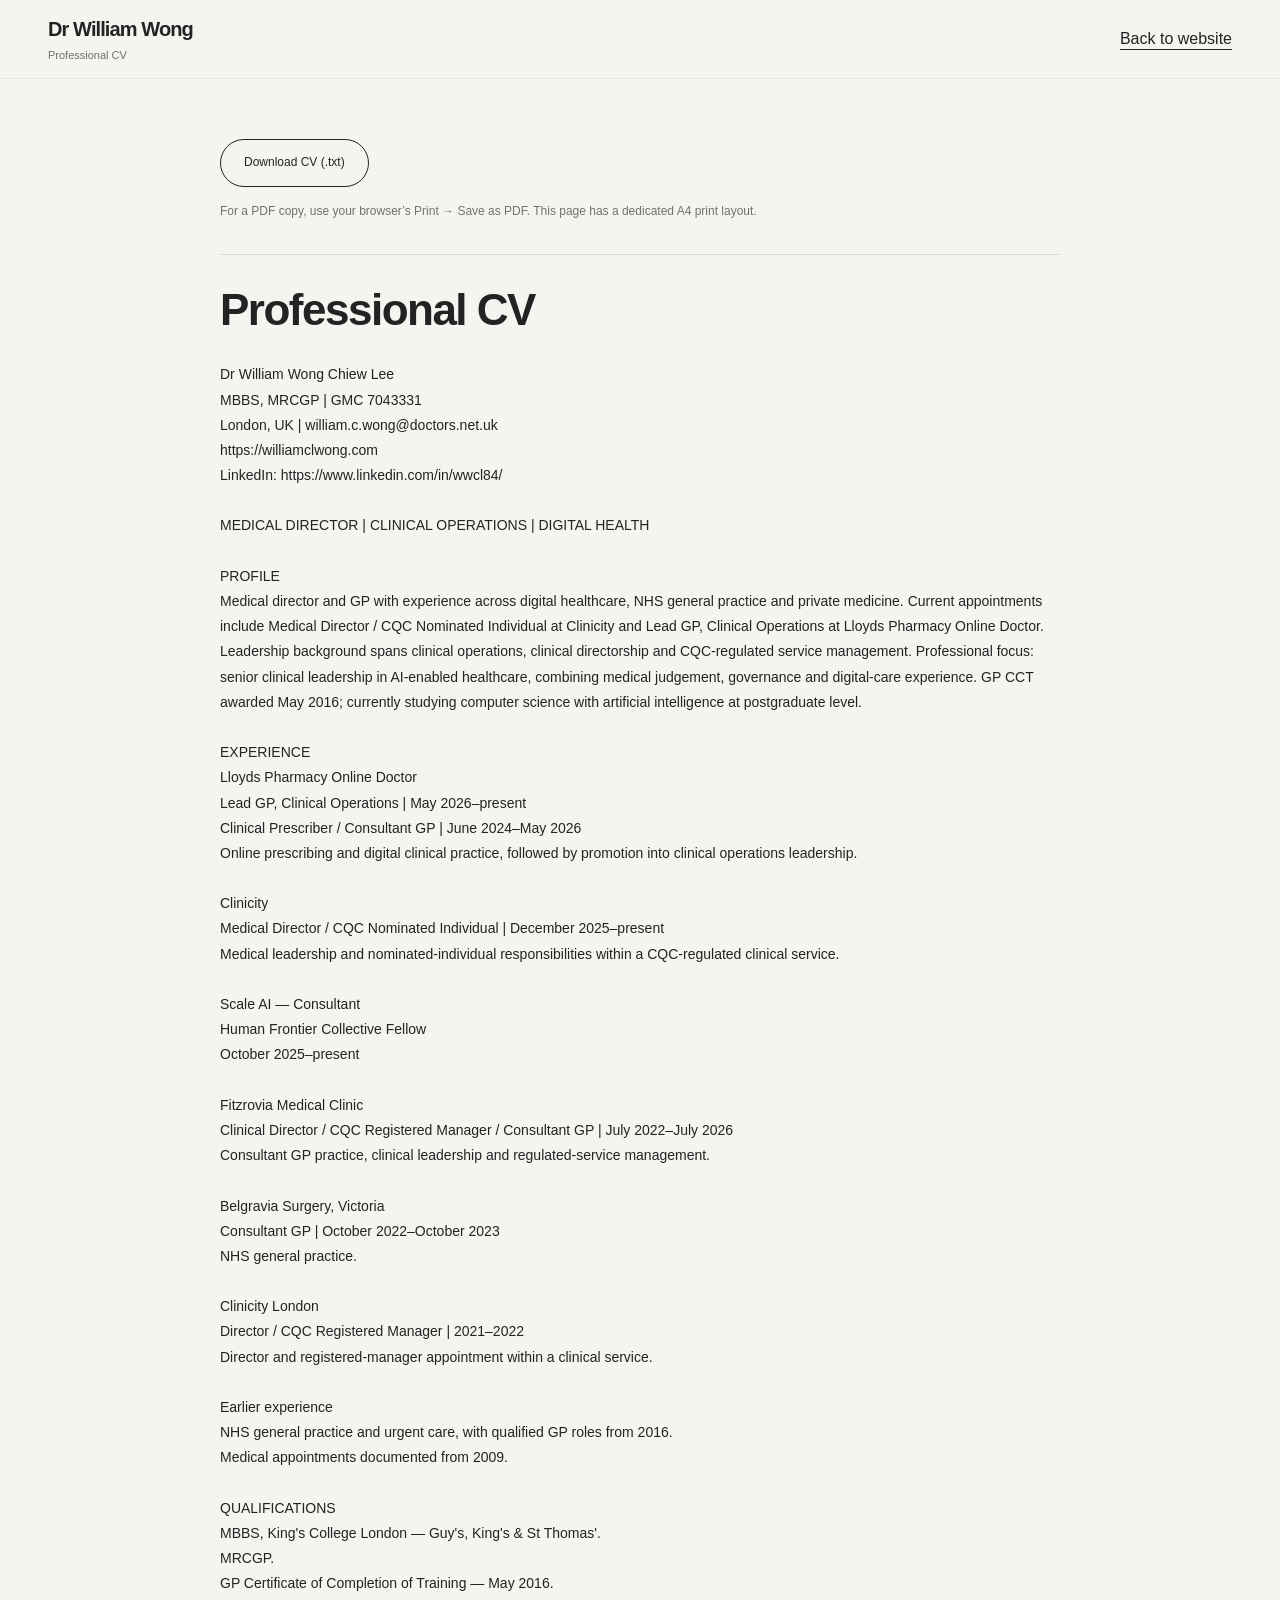
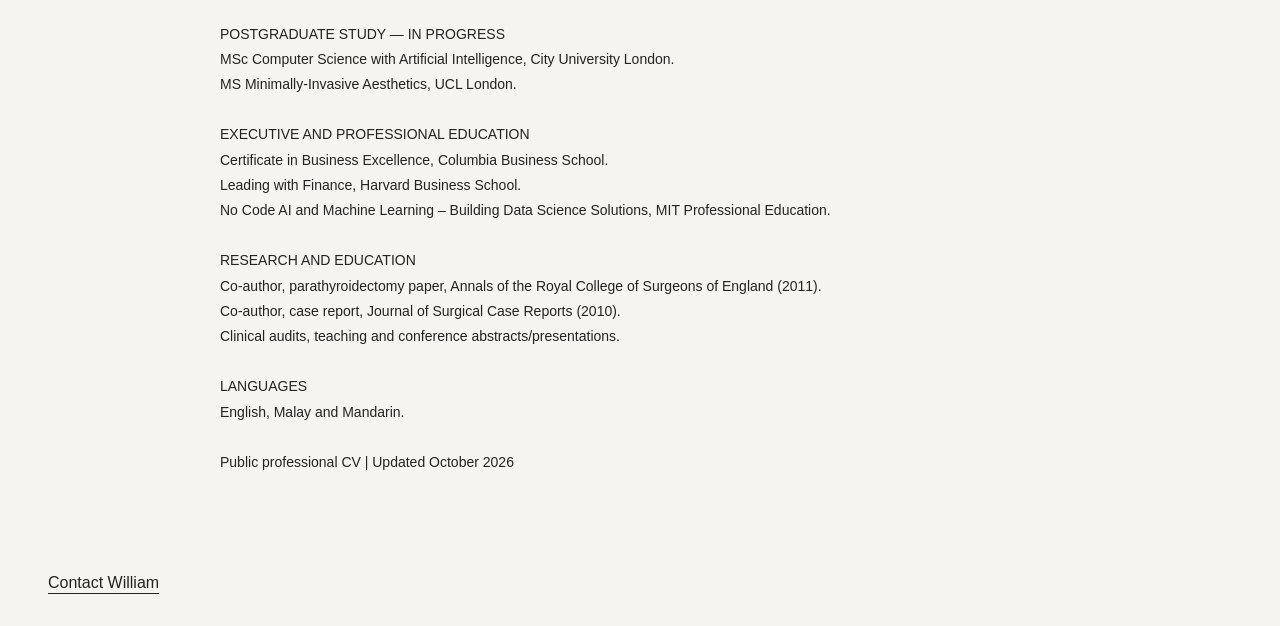
==== commit 1f196332: "Correct public CV Scale AI and Human Frontier Collective engagement" ====
--- a/cv.html
+++ b/cv.html
@@ -18,6 +18,10 @@
 Clinicity
 Medical Director / CQC Nominated Individual | December 2025–present
 Medical leadership and nominated-individual responsibilities within a CQC-regulated clinical service.
+
+Scale AI — Consultant
+Human Frontier Collective Fellow
+October 2025–present
 
 Fitzrovia Medical Clinic
 Clinical Director / CQC Registered Manager / Consultant GP | July 2022–July 2026
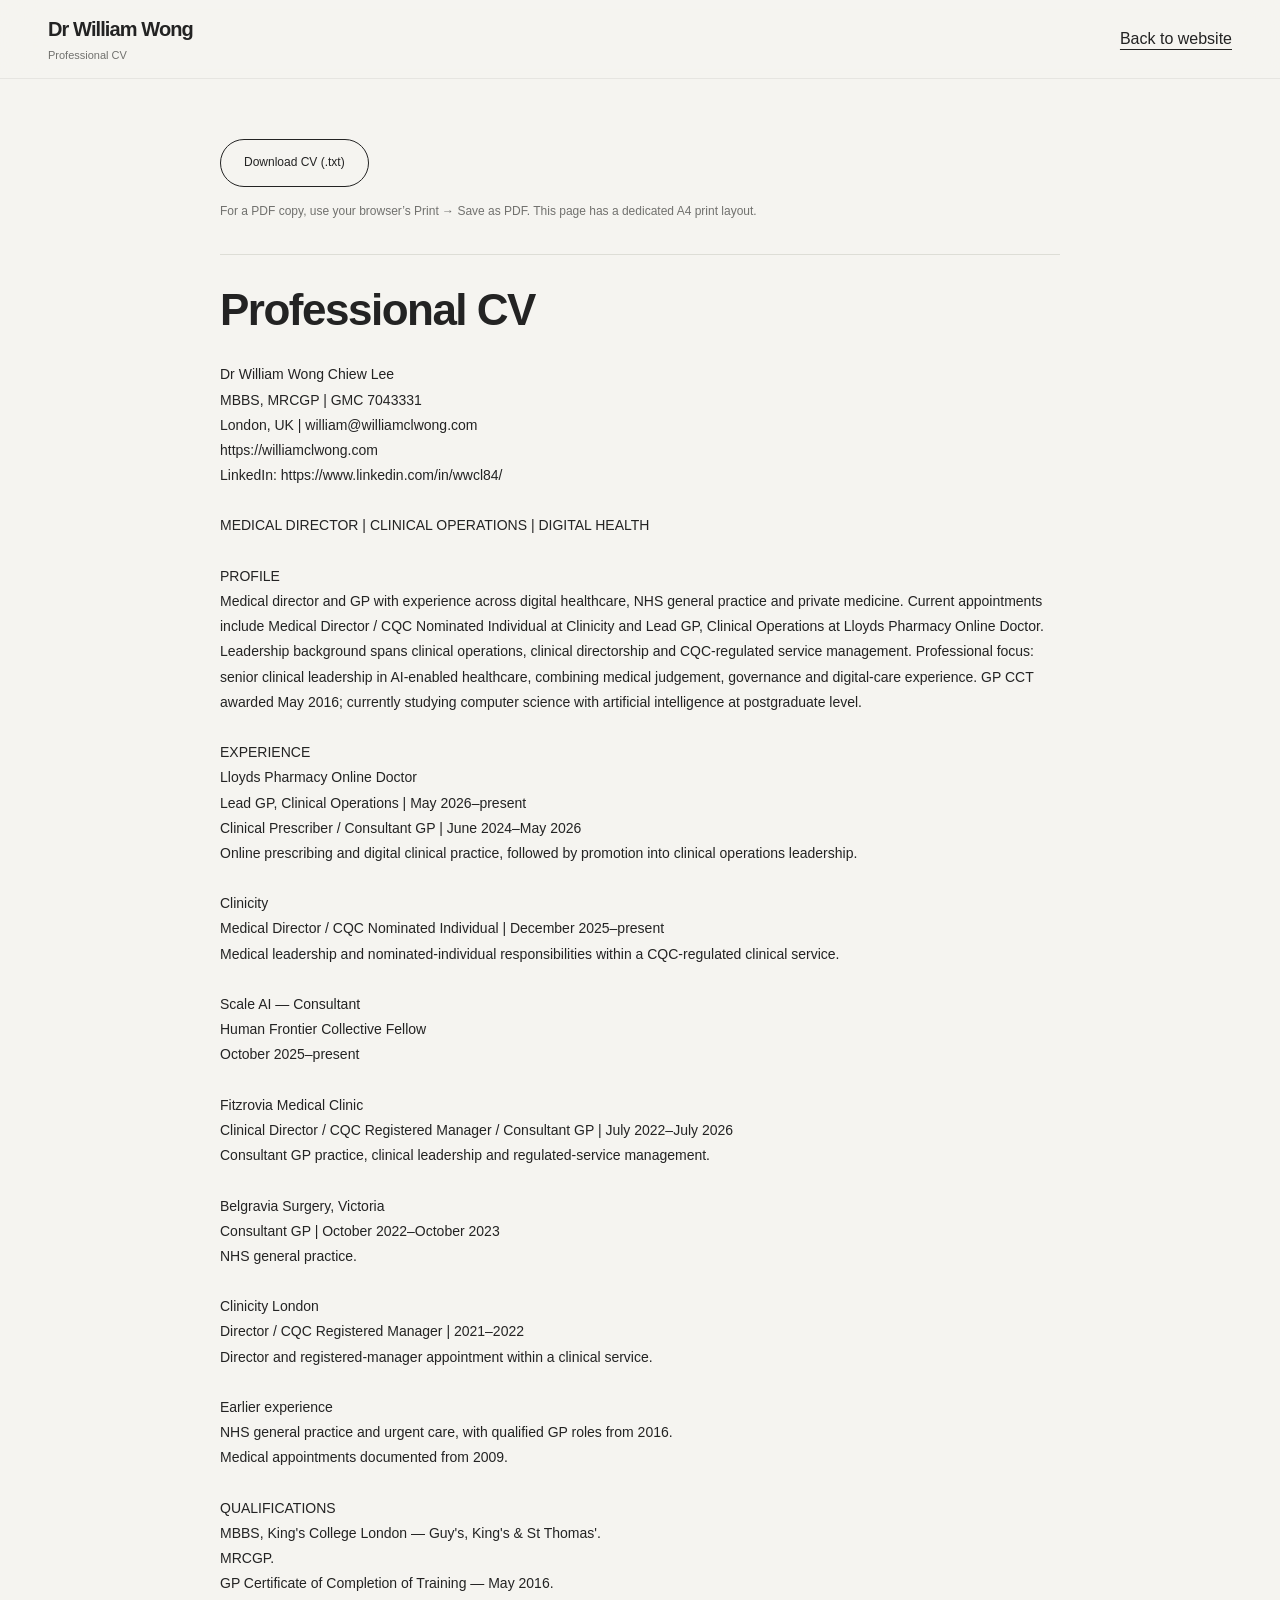
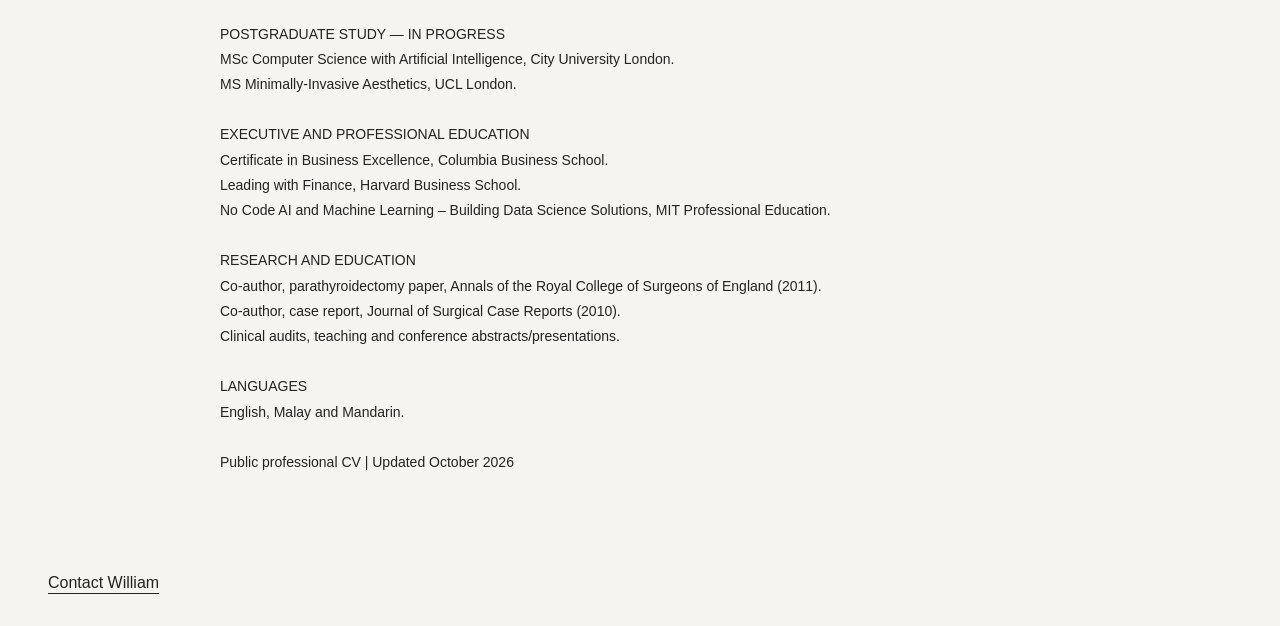
==== commit 9d1bba5c: "Update professional CV contact email" ====
--- a/cv.html
+++ b/cv.html
@@ -1,6 +1,6 @@
 <!doctype html><html lang="en-GB"><head><meta charset="utf-8"><meta name="viewport" content="width=device-width,initial-scale=1"><title>Professional CV | Dr William Wong</title><meta name="description" content="Public professional CV of Dr William Wong Chiew Lee: clinical leadership, digital primary care, qualifications and research."><link rel="canonical" href="https://williamclwong.com/cv.html"><link rel="stylesheet" href="/styles.css"><link rel="icon" href="/favicon.svg" type="image/svg+xml"></head><body><a class="skip" href="#main">Skip to CV</a><header class="header"><nav class="wrap nav" aria-label="CV navigation"><a class="brand" href="/">Dr William Wong<small>Professional CV</small></a><a href="/">Back to website</a></nav></header><main id="main" class="wrap cvpage"><div class="cvtools"><a class="button" href="/William-Wong-CV.txt" download>Download CV (.txt)</a><p class="note" style="margin-top:15px">For a PDF copy, use your browser’s Print → Save as PDF. This page has a dedicated A4 print layout.</p></div><h1>Professional CV</h1><div class="cvtext">Dr William Wong Chiew Lee
 MBBS, MRCGP | GMC 7043331
-London, UK | william.c.wong@doctors.net.uk
+London, UK | william@williamclwong.com
 https://williamclwong.com
 LinkedIn: https://www.linkedin.com/in/wwcl84/
 
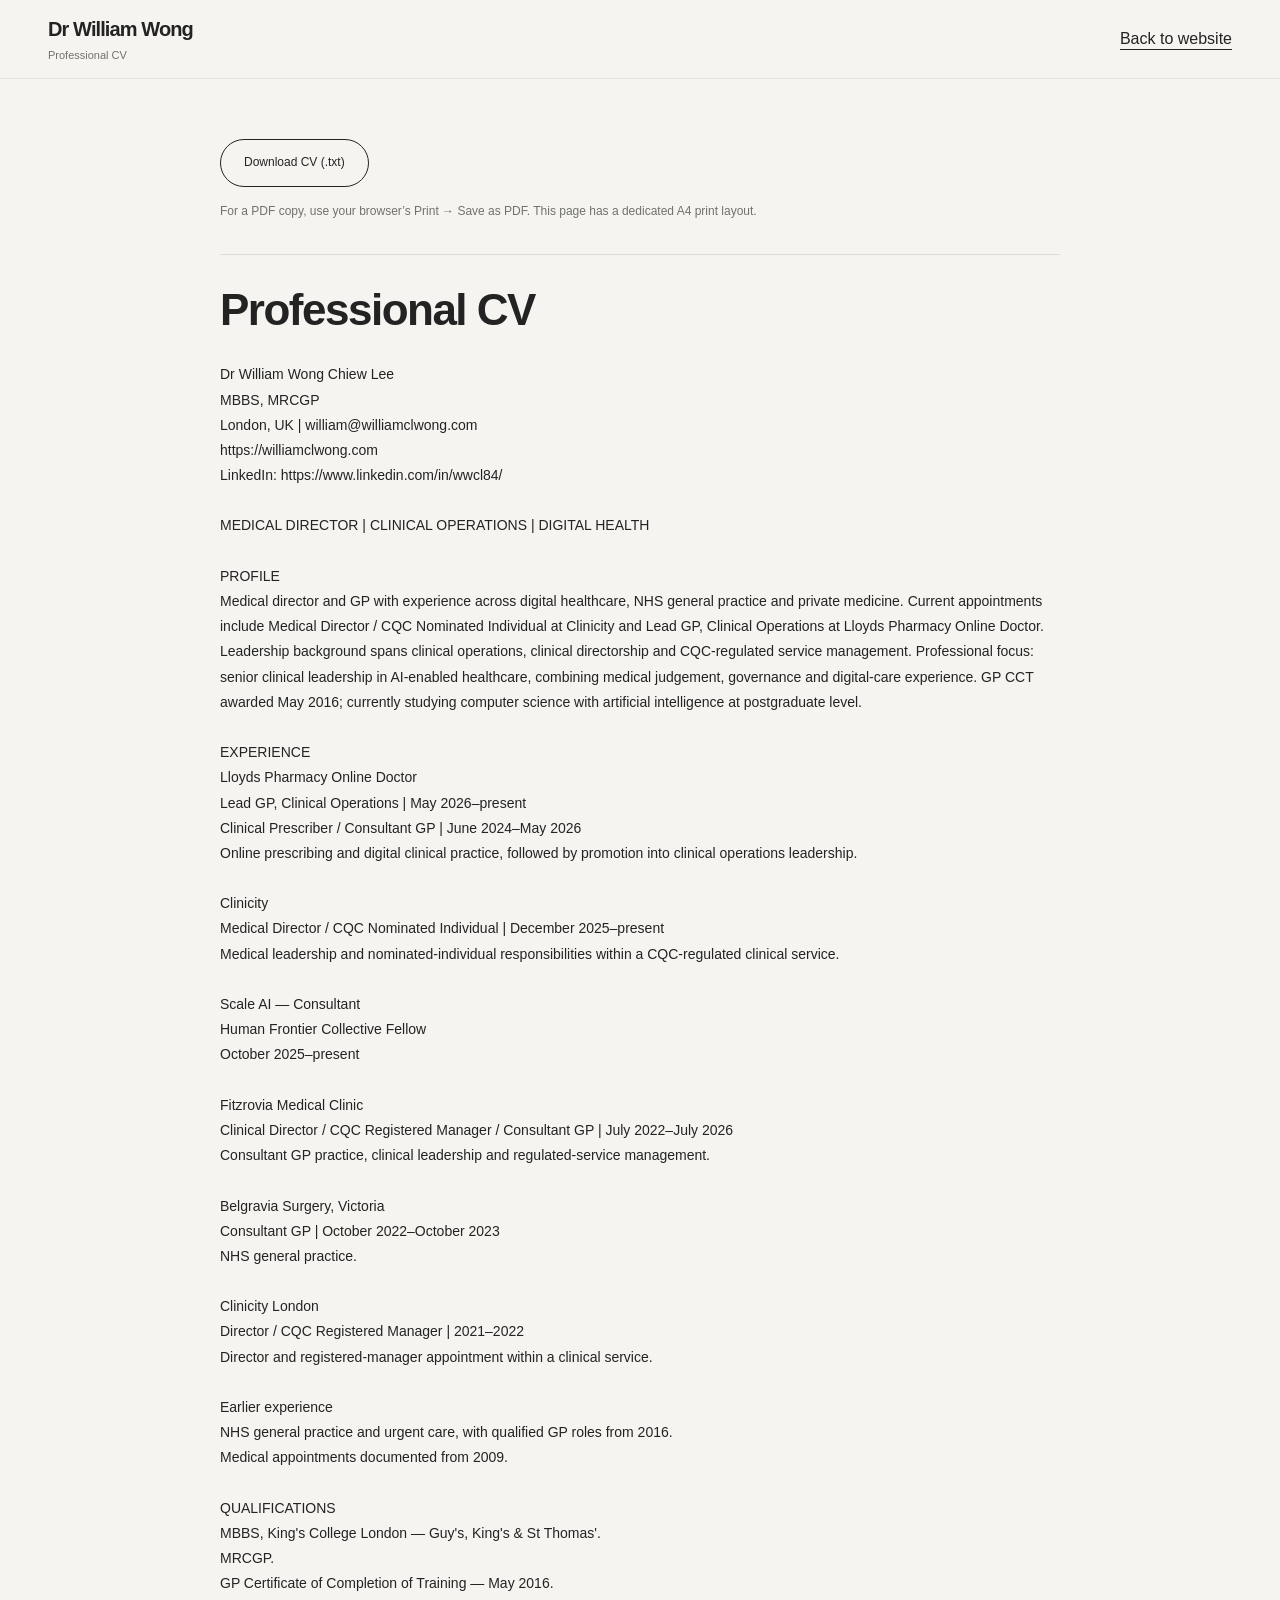
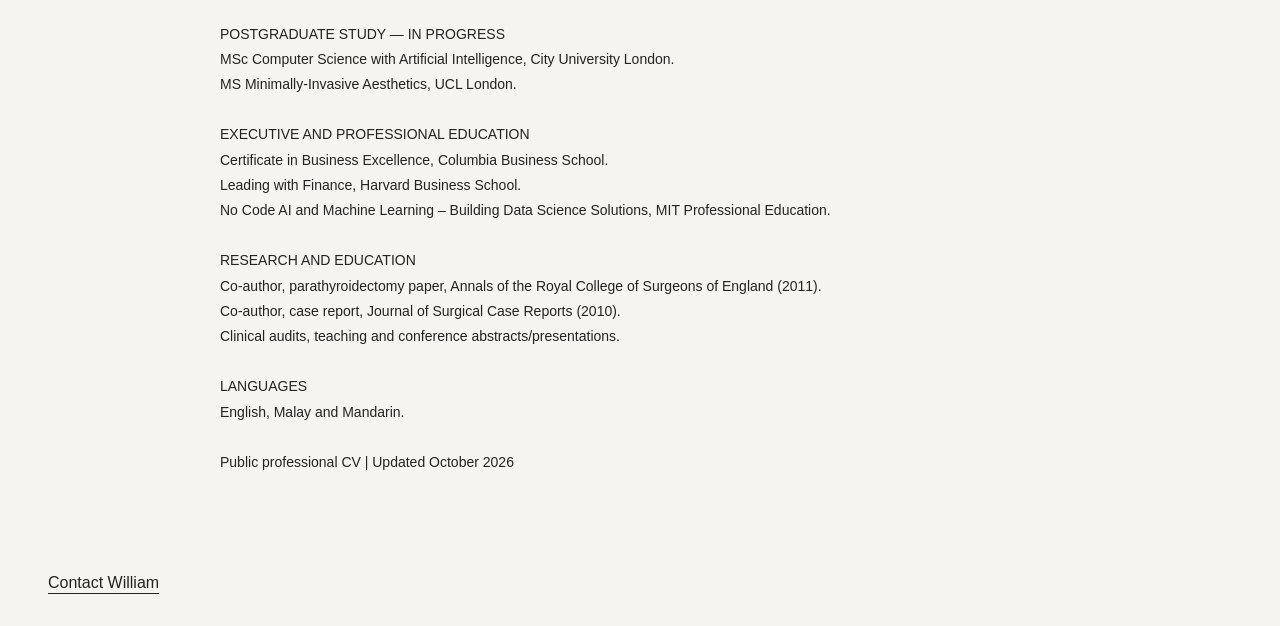
==== commit ffa69bd9: "Update cv.html" ====
--- a/cv.html
+++ b/cv.html
@@ -1,5 +1,5 @@
 <!doctype html><html lang="en-GB"><head><meta charset="utf-8"><meta name="viewport" content="width=device-width,initial-scale=1"><title>Professional CV | Dr William Wong</title><meta name="description" content="Public professional CV of Dr William Wong Chiew Lee: clinical leadership, digital primary care, qualifications and research."><link rel="canonical" href="https://williamclwong.com/cv.html"><link rel="stylesheet" href="/styles.css"><link rel="icon" href="/favicon.svg" type="image/svg+xml"></head><body><a class="skip" href="#main">Skip to CV</a><header class="header"><nav class="wrap nav" aria-label="CV navigation"><a class="brand" href="/">Dr William Wong<small>Professional CV</small></a><a href="/">Back to website</a></nav></header><main id="main" class="wrap cvpage"><div class="cvtools"><a class="button" href="/William-Wong-CV.txt" download>Download CV (.txt)</a><p class="note" style="margin-top:15px">For a PDF copy, use your browser’s Print → Save as PDF. This page has a dedicated A4 print layout.</p></div><h1>Professional CV</h1><div class="cvtext">Dr William Wong Chiew Lee
-MBBS, MRCGP | GMC 7043331
+MBBS, MRCGP
 London, UK | william@williamclwong.com
 https://williamclwong.com
 LinkedIn: https://www.linkedin.com/in/wwcl84/
